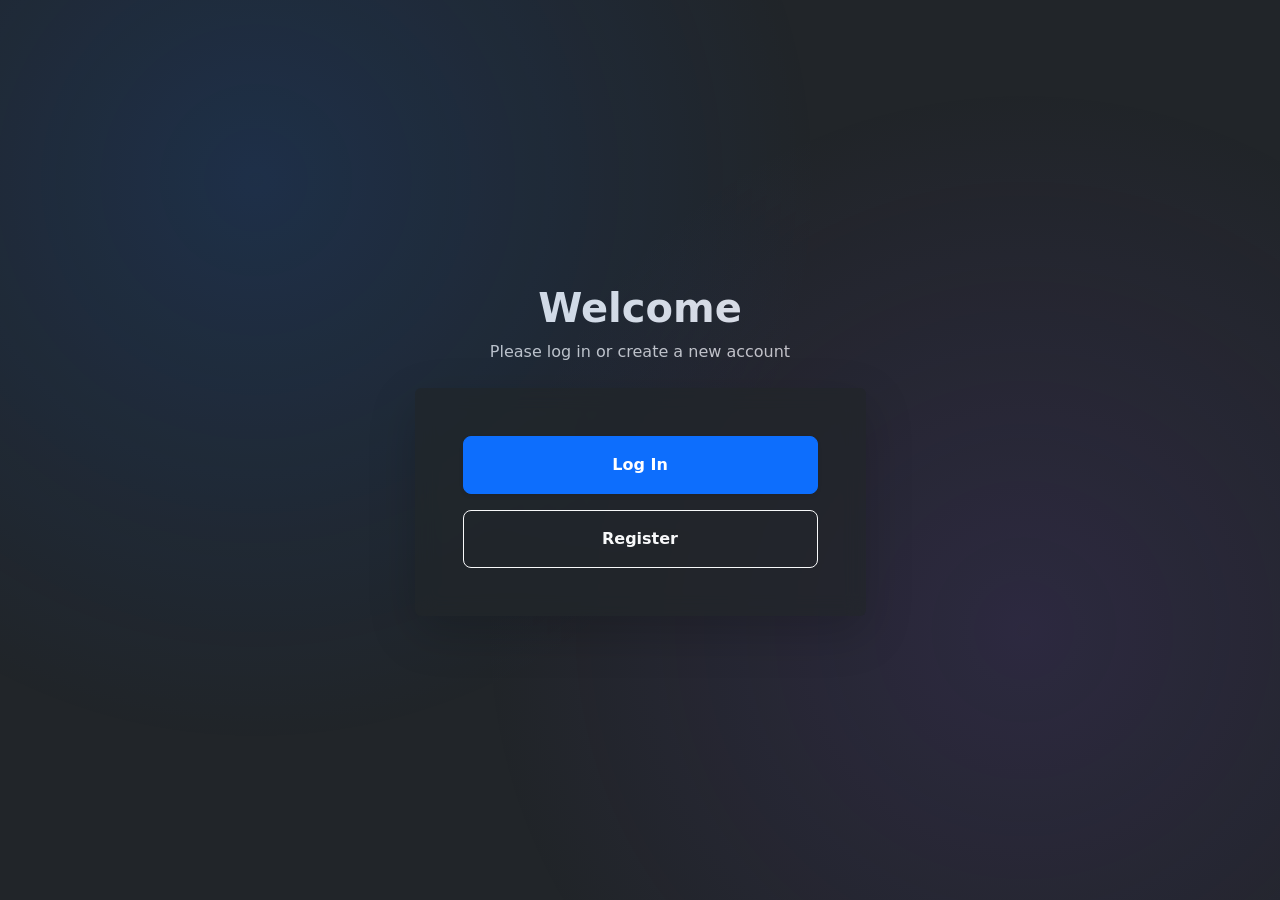
==== AdminPage.html @ eb367bcc "Add files via upload" ====
﻿<!DOCTYPE html>
<html lang="en" data-bs-theme="dark">
<head>
    <meta charset="UTF-8">
    <meta name="viewport" content="width=device-width, initial-scale=1.0">
    <title>Admin Page</title>
    <!-- Google Fonts -->
    <link rel="preconnect" href="https://fonts.googleapis.com">
    <link rel="preconnect" href="https://fonts.gstatic.com" crossorigin>
    <link href="https://fonts.googleapis.com/css2?family=Inter:wght@300;400;500;600;700&display=swap" rel="stylesheet">
    <!-- Bootstrap 5.3 & Icons -->
    <link href="https://cdn.jsdelivr.net/npm/bootstrap@5.3.3/dist/css/bootstrap.min.css" rel="stylesheet">
    <link href="https://cdn.jsdelivr.net/npm/bootstrap-icons@1.11.3/font/bootstrap-icons.min.css" rel="stylesheet">
    <!-- Custom Styles -->
    <link href="css/styles.css" rel="stylesheet">
    <!-- Scripts -->
    <script type="text/javascript" src="js/code.js"></script>
    <script type="text/javascript">
        document.addEventListener('DOMContentLoaded', function () {
            readCookie();
        }, false);</script>
</head>
<body class="py-4 py-md-5">
    <div class="background-glow"></div>
    <main class="container">
        <div class="row justify-content-center">
            <div class="col-12 col-md-10 col-lg-8">

                <!-- Header / User Bar -->
                <div class="d-flex flex-column flex-md-row align-items-center justify-content-between mb-4 pb-3 border-bottom border-secondary-subtle gap-3">
                    <div class="d-flex align-items-center gap-3">
                        <div class="app-icon-wrapper-sm">
                            <i class="bi bi-person-lines-fill"></i>
                        </div>
                        <h1 id="title" class="h3 fw-bold mb-0">Admin User Page</h1>
                    </div>

                    <!-- Logged In User Info & Logout Button -->
                    <div id="loggedInDiv" class="d-flex align-items-center gap-3 px-3 py-2 rounded-pill" style="background-color: #f8f1e3; border: 1px solid #d8cdb8;">

                        <span id="userName" class="small fw-medium text-body"></span>
                        <button type="button" id="logoutButton" class="buttons btn btn-outline-danger btn-sm rounded-pill px-3" onclick="doLogout();">
                            <i class="bi bi-box-arrow-right me-1"></i> Log Out
                        </button>
                    </div>
                </div>

                <!-- Access UI Card -->
                <div id="accessUIDiv" class="card glass-card shadow-lg border-0 p-4 p-md-5">
                    <div class="card-body p-0">
                        <h2 class="h5 fw-bold mb-4 d-flex align-items-center gap-2" style="color: #14532d;">
                            <i class="bi bi-person-vcard" style="color: #14532d;"></i> Contacts & User Manager
                        </h2>



                        <!-- Search Users Section -->
                        <div class="section-card p-4 rounded-4 border mb-4">
                            <label for="searchUsersText" class="form-label form-label-contrast small text-uppercase">Search Users</label>
                            <div class="input-group">
                                <span class="input-group-text"><i class="bi bi-search text-secondary-contrast"></i></span>
                                <input type="text" id="searchUsersText" class="form-control" placeholder="Type a contact field to search by" onkeyup="if(event.key === 'Enter') searchUsers();" />
                                <button type="button" id="searchUsersButton" class="buttons btn btn-success px-4 fw-semibold" onclick="searchUsers();">
                                    Search Users
                                </button>
                            </div>
                            <div class="mt-3">
                                <p id="userList" class="mt-2 mb-0 d-flex flex-wrap gap-2"></p>
                            </div>
                        </div>

                        <!-- Create Contact Section -->
                        <div class="section-card p-4 rounded-4 border">
                            <label class="form-label form-label-contrast small text-uppercase mb-3">
                                Create New Contact
                            </label>

                            <div class="row g-3">

                                <!-- First Name -->
                                <div class="mb-4">
                                    <label for="firstName" class="form-label form-label-contrast small">First Name</label>
                                    <div class="input-group">
                                        <span class="input-group-text"><i class="bi bi-person-badge text-secondary-contrast"></i></span>
                                        <input type="text" id="firstName" class="form-control" placeholder="Enter first name" required />
                                    </div>
                                </div>




                                <!-- Last Name -->
                                <div class="mb-4">
                                    <label for="lastName" class="form-label form-label-contrast small">Last Name</label>
                                    <div class="input-group">
                                        <span class="input-group-text"><i class="bi bi-person-badge-fill text-secondary-contrast"></i></span>
                                        <input type="text" id="lastName" class="form-control" placeholder="Enter last name" required />
                                    </div>
                                </div>


                                <!-- Phone Number -->
                                <div class="mb-4">
                                    <label for="phoneNumber" class="form-label form-label-contrast small">Phone Number</label>
                                    <div class="input-group">
                                        <span class="input-group-text"><i class="bi bi-telephone text-secondary-contrast"></i></span>
                                        <input type="text" id="phoneNum" class="form-control" placeholder="Enter phone number" required />
                                    </div>
                                </div>


                                <!-- Email Address -->
                                <div class="mb-4">
                                    <label for="emailAdd" class="form-label form-label-contrast small">Email Address</label>
                                    <div class="input-group">
                                        <span class="input-group-text"><i class="bi bi-envelope-at text-secondary-contrast"></i></span>
                                        <input type="text" id="emailAdd" class="form-control" placeholder="Enter email" required />
                                    </div>
                                </div>




                                <!-- Add Contact Button -->
                                <div class="col-12">
                                    <button type="button" id="createContactButton" class="buttons btn btn-success px-4 fw-semibold w-100" onclick="addContact();">
                                        <i class="bi bi-person-add me-2"></i>
                                        Add Contact
                                    </button>
                                </div>
                            </div>

                            <div class="mt-3 text-start">
                                <span id="contactAddResult" class="small fw-semibold"></span>
                            </div>
                        </div>





                        <!-- Search Contacts Section -->
                        <div class="section-card p-4 rounded-4 border mb-4">
                            <label for="searchText" class="form-label form-label-contrast small text-uppercase">Search Contacts</label>
                            <div class="input-group">
                                <span class="input-group-text"><i class="bi bi-search text-secondary-contrast"></i></span>
                                <input type="text" id="searchText" class="form-control" placeholder="Type a contact field to search by" onkeyup="if(event.key === 'Enter') searchContacts();" />
                                <button type="button" id="searchContactsButton" class="buttons btn btn-success px-4 fw-semibold" onclick="searchContacts();">
                                    Search Contacts
                                </button>
                            </div>
                            <div class="mt-3">
                                <p id="contactList" class="mt-2 mb-0 d-flex flex-wrap gap-2"></p>
                            </div>
                        </div>



                        <!-- Update Contact Section -->
                        <div class="section-card p-4 rounded-4 border">
                            <label class="form-label form-label-contrast small text-uppercase mb-3">
                                Update Contact
                            </label>

                            <div class="row g-3">

                                <!-- Contact ID-->
                                <div class="col-md-6">
                                    <label for="contactID" class="form-label" style="color: #14532d;">Contact ID</label>
                                    <input type="text" id="contactID" class="form-control" placeholder="Enter contact ID" required />
                                </div>

                                <!-- First Name -->
                                <div class="col-md-6">
                                    <label for="firstNameUpdate" class="form-label" style="color: #14532d;">First Name</label>
                                    <input type="text" id="firstNameUpdate" class="form-control" placeholder="Enter first name" required />
                                </div>

                                <!-- Last Name -->
                                <div class="col-md-6">
                                    <label for="lastNameUpdate" class="form-label" style="color: #14532d;">Last Name</label>
                                    <input type="text" id="lastNameUpdate" class="form-control" placeholder="Enter last name" required />
                                </div>


                                <!-- Phone Number-->
                                <div class="col-md-6">
                                    <label for="phoneNumUpdate" class="form-label" style="color: #14532d;">Phone Number</label>
                                    <input type="text" id="phoneNumUpdate" class="form-control" placeholder="Enter phone number" required />
                                </div>


                                <!-- Email Address -->
                                <div class="col-md-6">
                                    <label for="emailAddUpdate" class="form-label" style="color: #14532d;">Email Address</label>
                                    <input type="text" id="emailAddUpdate" class="form-control" placeholder="Enter email" required />
                                </div>





                                <!-- Update Contact Button -->
                                <div class="col-12">
                                    <button type="button" id="updateContactButton" class="buttons btn btn-success px-4 fw-semibold w-100" onclick="updateContact();">
                                        <i class="bi bi-person-fill-up me-2"></i>
                                        Update Contact
                                    </button>
                                </div>
                            </div>

                            <div class="mt-3 text-start">
                                <span id="contactUpdateResult" class="small fw-semibold"></span>
                            </div>
                        </div>



                    </div>
                </div>

            </div>
        </div>
    </main>
    <script src="https://cdn.jsdelivr.net/npm/bootstrap@5.3.3/dist/js/bootstrap.bundle.min.js"></script>
</body>
</html>
---- css/styles.css ----
.background-glow {
  position: fixed;
  inset: 0;
  pointer-events: none;
  background:
    radial-gradient(circle at 20% 20%, rgba(13, 110, 253, 0.15), transparent 45%),
    radial-gradient(circle at 80% 70%, rgba(111, 66, 193, 0.15), transparent 45%);
}

.glass-card {
  background: rgba(33, 37, 41, 0.65);
  backdrop-filter: blur(10px);
}

.app-icon-wrapper,
.app-icon-wrapper-sm {
  display: inline-flex;
  align-items: center;
  justify-content: center;
  background: linear-gradient(135deg, #0d6efd, #6f42c1);
  color: #fff;
  border-radius: 1rem;
}

.app-icon-wrapper {
  width: 72px;
  height: 72px;
  font-size: 2rem;
}

.app-icon-wrapper-sm {
  width: 44px;
  height: 44px;
  font-size: 1.25rem;
}

.section-card {
  background: rgba(0, 0, 0, 0.2);
  border-color: rgba(255, 255, 255, 0.1) !important;
}

.text-secondary-contrast,
.form-label-contrast {
  color: rgba(255, 255, 255, 0.75);
}

.text-success-wcag {
  color: #198754;
}

.text-danger-wcag {
  color: #dc3545;
}
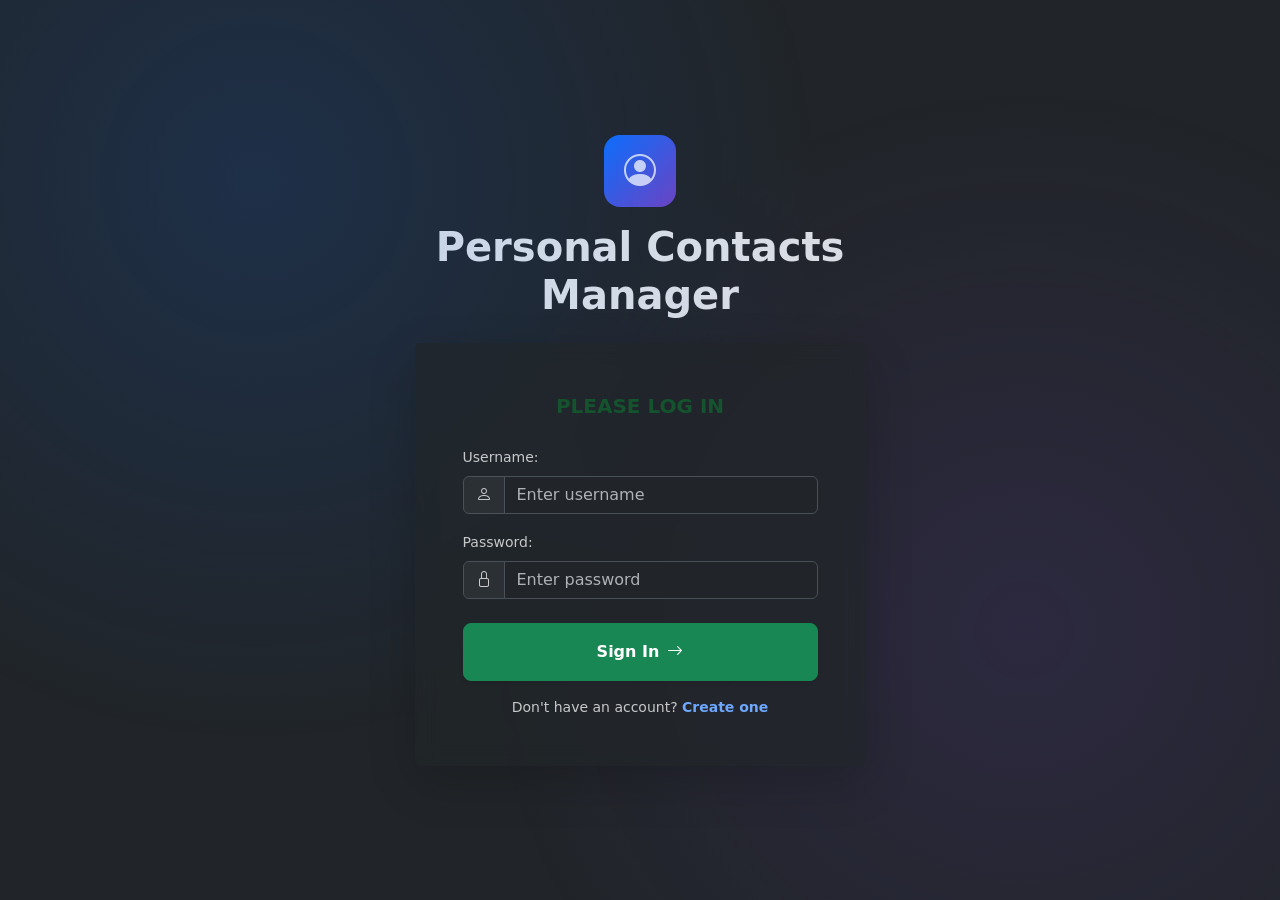
==== commit caac2f72: "feat(fe): add basic admin this is based on prior progress and is mostly AI generated" ====
--- a/AdminPage.html
+++ b/AdminPage.html
@@ -1,227 +1,214 @@
-﻿<!DOCTYPE html>
-<html lang="en" data-bs-theme="dark">
-<head>
-    <meta charset="UTF-8">
-    <meta name="viewport" content="width=device-width, initial-scale=1.0">
-    <title>Admin Page</title>
-    <!-- Google Fonts -->
-    <link rel="preconnect" href="https://fonts.googleapis.com">
-    <link rel="preconnect" href="https://fonts.gstatic.com" crossorigin>
-    <link href="https://fonts.googleapis.com/css2?family=Inter:wght@300;400;500;600;700&display=swap" rel="stylesheet">
-    <!-- Bootstrap 5.3 & Icons -->
-    <link href="https://cdn.jsdelivr.net/npm/bootstrap@5.3.3/dist/css/bootstrap.min.css" rel="stylesheet">
-    <link href="https://cdn.jsdelivr.net/npm/bootstrap-icons@1.11.3/font/bootstrap-icons.min.css" rel="stylesheet">
-    <!-- Custom Styles -->
-    <link href="css/styles.css" rel="stylesheet">
-    <!-- Scripts -->
-    <script type="text/javascript" src="js/code.js"></script>
-    <script type="text/javascript">
-        document.addEventListener('DOMContentLoaded', function () {
-            readCookie();
-        }, false);</script>
-</head>
-<body class="py-4 py-md-5">
-    <div class="background-glow"></div>
-    <main class="container">
-        <div class="row justify-content-center">
-            <div class="col-12 col-md-10 col-lg-8">
-
-                <!-- Header / User Bar -->
-                <div class="d-flex flex-column flex-md-row align-items-center justify-content-between mb-4 pb-3 border-bottom border-secondary-subtle gap-3">
-                    <div class="d-flex align-items-center gap-3">
-                        <div class="app-icon-wrapper-sm">
-                            <i class="bi bi-person-lines-fill"></i>
-                        </div>
-                        <h1 id="title" class="h3 fw-bold mb-0">Admin User Page</h1>
-                    </div>
-
-                    <!-- Logged In User Info & Logout Button -->
-                    <div id="loggedInDiv" class="d-flex align-items-center gap-3 px-3 py-2 rounded-pill" style="background-color: #f8f1e3; border: 1px solid #d8cdb8;">
-
-                        <span id="userName" class="small fw-medium text-body"></span>
-                        <button type="button" id="logoutButton" class="buttons btn btn-outline-danger btn-sm rounded-pill px-3" onclick="doLogout();">
-                            <i class="bi bi-box-arrow-right me-1"></i> Log Out
-                        </button>
-                    </div>
-                </div>
-
-                <!-- Access UI Card -->
-                <div id="accessUIDiv" class="card glass-card shadow-lg border-0 p-4 p-md-5">
-                    <div class="card-body p-0">
-                        <h2 class="h5 fw-bold mb-4 d-flex align-items-center gap-2" style="color: #14532d;">
-                            <i class="bi bi-person-vcard" style="color: #14532d;"></i> Contacts & User Manager
-                        </h2>
-
-
-
-                        <!-- Search Users Section -->
-                        <div class="section-card p-4 rounded-4 border mb-4">
-                            <label for="searchUsersText" class="form-label form-label-contrast small text-uppercase">Search Users</label>
-                            <div class="input-group">
-                                <span class="input-group-text"><i class="bi bi-search text-secondary-contrast"></i></span>
-                                <input type="text" id="searchUsersText" class="form-control" placeholder="Type a contact field to search by" onkeyup="if(event.key === 'Enter') searchUsers();" />
-                                <button type="button" id="searchUsersButton" class="buttons btn btn-success px-4 fw-semibold" onclick="searchUsers();">
-                                    Search Users
-                                </button>
-                            </div>
-                            <div class="mt-3">
-                                <p id="userList" class="mt-2 mb-0 d-flex flex-wrap gap-2"></p>
-                            </div>
-                        </div>
-
-                        <!-- Create Contact Section -->
-                        <div class="section-card p-4 rounded-4 border">
-                            <label class="form-label form-label-contrast small text-uppercase mb-3">
-                                Create New Contact
-                            </label>
-
-                            <div class="row g-3">
-
-                                <!-- First Name -->
-                                <div class="mb-4">
-                                    <label for="firstName" class="form-label form-label-contrast small">First Name</label>
-                                    <div class="input-group">
-                                        <span class="input-group-text"><i class="bi bi-person-badge text-secondary-contrast"></i></span>
-                                        <input type="text" id="firstName" class="form-control" placeholder="Enter first name" required />
-                                    </div>
-                                </div>
-
-
-
-
-                                <!-- Last Name -->
-                                <div class="mb-4">
-                                    <label for="lastName" class="form-label form-label-contrast small">Last Name</label>
-                                    <div class="input-group">
-                                        <span class="input-group-text"><i class="bi bi-person-badge-fill text-secondary-contrast"></i></span>
-                                        <input type="text" id="lastName" class="form-control" placeholder="Enter last name" required />
-                                    </div>
-                                </div>
-
-
-                                <!-- Phone Number -->
-                                <div class="mb-4">
-                                    <label for="phoneNumber" class="form-label form-label-contrast small">Phone Number</label>
-                                    <div class="input-group">
-                                        <span class="input-group-text"><i class="bi bi-telephone text-secondary-contrast"></i></span>
-                                        <input type="text" id="phoneNum" class="form-control" placeholder="Enter phone number" required />
-                                    </div>
-                                </div>
-
-
-                                <!-- Email Address -->
-                                <div class="mb-4">
-                                    <label for="emailAdd" class="form-label form-label-contrast small">Email Address</label>
-                                    <div class="input-group">
-                                        <span class="input-group-text"><i class="bi bi-envelope-at text-secondary-contrast"></i></span>
-                                        <input type="text" id="emailAdd" class="form-control" placeholder="Enter email" required />
-                                    </div>
-                                </div>
-
-
-
-
-                                <!-- Add Contact Button -->
-                                <div class="col-12">
-                                    <button type="button" id="createContactButton" class="buttons btn btn-success px-4 fw-semibold w-100" onclick="addContact();">
-                                        <i class="bi bi-person-add me-2"></i>
-                                        Add Contact
-                                    </button>
-                                </div>
-                            </div>
-
-                            <div class="mt-3 text-start">
-                                <span id="contactAddResult" class="small fw-semibold"></span>
-                            </div>
-                        </div>
-
-
-
-
-
-                        <!-- Search Contacts Section -->
-                        <div class="section-card p-4 rounded-4 border mb-4">
-                            <label for="searchText" class="form-label form-label-contrast small text-uppercase">Search Contacts</label>
-                            <div class="input-group">
-                                <span class="input-group-text"><i class="bi bi-search text-secondary-contrast"></i></span>
-                                <input type="text" id="searchText" class="form-control" placeholder="Type a contact field to search by" onkeyup="if(event.key === 'Enter') searchContacts();" />
-                                <button type="button" id="searchContactsButton" class="buttons btn btn-success px-4 fw-semibold" onclick="searchContacts();">
-                                    Search Contacts
-                                </button>
-                            </div>
-                            <div class="mt-3">
-                                <p id="contactList" class="mt-2 mb-0 d-flex flex-wrap gap-2"></p>
-                            </div>
-                        </div>
-
-
-
-                        <!-- Update Contact Section -->
-                        <div class="section-card p-4 rounded-4 border">
-                            <label class="form-label form-label-contrast small text-uppercase mb-3">
-                                Update Contact
-                            </label>
-
-                            <div class="row g-3">
-
-                                <!-- Contact ID-->
-                                <div class="col-md-6">
-                                    <label for="contactID" class="form-label" style="color: #14532d;">Contact ID</label>
-                                    <input type="text" id="contactID" class="form-control" placeholder="Enter contact ID" required />
-                                </div>
-
-                                <!-- First Name -->
-                                <div class="col-md-6">
-                                    <label for="firstNameUpdate" class="form-label" style="color: #14532d;">First Name</label>
-                                    <input type="text" id="firstNameUpdate" class="form-control" placeholder="Enter first name" required />
-                                </div>
-
-                                <!-- Last Name -->
-                                <div class="col-md-6">
-                                    <label for="lastNameUpdate" class="form-label" style="color: #14532d;">Last Name</label>
-                                    <input type="text" id="lastNameUpdate" class="form-control" placeholder="Enter last name" required />
-                                </div>
-
-
-                                <!-- Phone Number-->
-                                <div class="col-md-6">
-                                    <label for="phoneNumUpdate" class="form-label" style="color: #14532d;">Phone Number</label>
-                                    <input type="text" id="phoneNumUpdate" class="form-control" placeholder="Enter phone number" required />
-                                </div>
-
-
-                                <!-- Email Address -->
-                                <div class="col-md-6">
-                                    <label for="emailAddUpdate" class="form-label" style="color: #14532d;">Email Address</label>
-                                    <input type="text" id="emailAddUpdate" class="form-control" placeholder="Enter email" required />
-                                </div>
-
-
-
-
-
-                                <!-- Update Contact Button -->
-                                <div class="col-12">
-                                    <button type="button" id="updateContactButton" class="buttons btn btn-success px-4 fw-semibold w-100" onclick="updateContact();">
-                                        <i class="bi bi-person-fill-up me-2"></i>
-                                        Update Contact
-                                    </button>
-                                </div>
-                            </div>
-
-                            <div class="mt-3 text-start">
-                                <span id="contactUpdateResult" class="small fw-semibold"></span>
-                            </div>
-                        </div>
-
-
-
-                    </div>
-                </div>
-
-            </div>
-        </div>
-    </main>
-    <script src="https://cdn.jsdelivr.net/npm/bootstrap@5.3.3/dist/js/bootstrap.bundle.min.js"></script>
-</body>
-</html>+<!DOCTYPE html>
+<html lang="en" data-bs-theme="dark">
+<head>
+    <meta charset="UTF-8">
+    <meta name="viewport" content="width=device-width, initial-scale=1.0">
+    <title>Admin Console — COP 4331 Contacts Manager</title>
+    <!-- Google Fonts -->
+    <link rel="preconnect" href="https://fonts.googleapis.com">
+    <link rel="preconnect" href="https://fonts.gstatic.com" crossorigin>
+    <link href="https://fonts.googleapis.com/css2?family=Inter:wght@300;400;500;600;700&display=swap" rel="stylesheet">
+    <!-- Bootstrap 5.3 & Icons -->
+    <link href="https://cdn.jsdelivr.net/npm/bootstrap@5.3.3/dist/css/bootstrap.min.css" rel="stylesheet">
+    <link href="https://cdn.jsdelivr.net/npm/bootstrap-icons@1.11.3/font/bootstrap-icons.min.css" rel="stylesheet">
+    <!-- Custom Styles -->
+    <link href="css/styles.css" rel="stylesheet">
+    <!-- Scripts -->
+    <script type="text/javascript" src="js/code.js"></script>
+    <script type="text/javascript">
+        document.addEventListener('DOMContentLoaded', function () {
+            readCookie();
+            checkAdminAccess();
+        }, false);
+    </script>
+</head>
+<body class="py-4 py-md-5">
+    <div class="background-glow"></div>
+    <main class="container">
+        <div class="row justify-content-center">
+            <div class="col-12 col-md-10 col-lg-9">
+
+                <!-- Header / User Bar -->
+                <div class="d-flex flex-column flex-md-row align-items-center justify-content-between mb-4 pb-3 border-bottom border-secondary-subtle gap-3">
+                    <div class="d-flex align-items-center gap-3">
+                        <div class="app-icon-wrapper-sm">
+                            <i class="bi bi-shield-lock-fill"></i>
+                        </div>
+                        <div>
+                            <h1 class="h3 fw-bold mb-0">Admin Console</h1>
+                            <small class="text-secondary-contrast">User &amp; account management</small>
+                        </div>
+                    </div>
+
+                    <div class="d-flex align-items-center gap-3 bg-body-tertiary px-3 py-2 rounded-pill border">
+                        <span id="userName" class="small fw-medium text-body"></span>
+                        <a href="ContactManager.html" class="btn btn-sm btn-outline-primary rounded-pill px-3">
+                            <i class="bi bi-arrow-left me-1"></i> My Contacts
+                        </a>
+                        <button type="button" id="logoutButton" class="buttons btn btn-outline-danger btn-sm rounded-pill px-3" onclick="doLogout();">
+                            <i class="bi bi-box-arrow-right me-1"></i> Log Out
+                        </button>
+                    </div>
+                </div>
+
+                <!-- Shown until the server confirms admin rights -->
+                <div id="adminAccessResult" class="text-start small fw-semibold mb-3"></div>
+
+                <div id="adminConsole" class="d-none">
+                    <div class="card glass-card shadow-lg border-0 p-4 p-md-5">
+                        <div class="card-body p-0">
+                            <h2 class="h5 fw-bold mb-4 d-flex align-items-center gap-2 text-white">
+                                <i class="bi bi-people text-primary"></i> User Management
+                            </h2>
+
+                            <!-- Search Users -->
+                            <div class="section-card p-4 rounded-4 border mb-4">
+                                <label for="searchUsersValue" class="form-label form-label-contrast small text-uppercase mb-3">
+                                    Search Users
+                                </label>
+                                <div class="row g-3">
+                                    <div class="col-12 col-md-8">
+                                        <label for="searchUsersValue" class="form-label">Search</label>
+                                        <input type="text" id="searchUsersValue" class="form-control"
+                                               placeholder="Name, login, or user ID" />
+                                    </div>
+                                    <div class="col-12 col-md-4">
+                                        <button type="button" class="buttons btn btn-primary fw-semibold w-100"
+                                                onclick="searchUsers();">
+                                            <i class="bi bi-search me-2"></i> Search Users
+                                        </button>
+                                    </div>
+                                </div>
+                                <div class="mt-3 text-start" id="userSearchResult"></div>
+                            </div>
+
+                            <!-- View a user's entries -->
+                            <div class="section-card p-4 rounded-4 border mb-4">
+                                <label class="form-label form-label-contrast small text-uppercase mb-3">
+                                    View a User's Entries
+                                </label>
+                                <div class="row g-3">
+                                    <div class="col-12 col-md-8">
+                                        <label for="viewUserId" class="form-label">User ID</label>
+                                        <input type="text" id="viewUserId" class="form-control" placeholder="Enter user ID" />
+                                    </div>
+                                    <div class="col-12 col-md-4 d-flex align-items-end">
+                                        <button type="button" class="buttons btn btn-primary fw-semibold w-100"
+                                                onclick="viewUserContacts();">
+                                            <i class="bi bi-journal-text me-2"></i> View Entries
+                                        </button>
+                                    </div>
+                                </div>
+                                <div class="mt-3 text-start" id="userContactsResult"></div>
+                            </div>
+
+                            <!-- Enable / disable -->
+                            <div class="section-card p-4 rounded-4 border mb-4">
+                                <label class="form-label form-label-contrast small text-uppercase mb-3">
+                                    Enable / Disable a User
+                                </label>
+                                <div class="row g-3">
+                                    <div class="col-12 col-md-4">
+                                        <label for="toggleUserId" class="form-label">User ID</label>
+                                        <input type="text" id="toggleUserId" class="form-control" placeholder="Enter user ID" />
+                                    </div>
+                                    <div class="col-12 col-md-4">
+                                        <label for="toggleUserEnabled" class="form-label">Status</label>
+                                        <select id="toggleUserEnabled" class="form-select">
+                                            <option value="">Choose a status</option>
+                                            <option value="1">Enabled</option>
+                                            <option value="0">Disabled</option>
+                                        </select>
+                                    </div>
+                                    <div class="col-12 col-md-4 d-flex align-items-end">
+                                        <button type="button" class="buttons btn btn-warning fw-semibold w-100"
+                                                onclick="toggleUserEnabled();">
+                                            <i class="bi bi-toggle-on me-2"></i> Apply Status
+                                        </button>
+                                    </div>
+                                </div>
+                                <div class="mt-3 text-start" id="userToggleResult"></div>
+                            </div>
+
+                            <!-- Change a user's password -->
+                            <div class="section-card p-4 rounded-4 border mb-4">
+                                <label class="form-label form-label-contrast small text-uppercase mb-3">
+                                    Change a User's Password
+                                </label>
+                                <div class="row g-3">
+                                    <div class="col-12 col-md-4">
+                                        <label for="passwordUserId" class="form-label">User ID</label>
+                                        <input type="text" id="passwordUserId" class="form-control" placeholder="Enter user ID" />
+                                    </div>
+                                    <div class="col-12 col-md-4">
+                                        <label for="newUserPassword" class="form-label">New Password</label>
+                                        <input type="password" id="newUserPassword" class="form-control" placeholder="Enter new password" />
+                                    </div>
+                                    <div class="col-12 col-md-4 d-flex align-items-end">
+                                        <button type="button" class="buttons btn btn-primary fw-semibold w-100"
+                                                onclick="changeUserPassword();">
+                                            <i class="bi bi-key me-2"></i> Update Password
+                                        </button>
+                                    </div>
+                                </div>
+                                <div class="mt-3 text-start" id="userPasswordResult"></div>
+                            </div>
+
+                            <!-- Create user / admin -->
+                            <div class="section-card p-4 rounded-4 border">
+                                <label class="form-label form-label-contrast small text-uppercase mb-3">
+                                    Create a User or Admin Account
+                                </label>
+                                <div class="row g-3">
+                                    <div class="col-12 col-md-6">
+                                        <label for="newUserFirstName" class="form-label">First Name</label>
+                                        <input type="text" id="newUserFirstName" class="form-control" placeholder="Enter first name" />
+                                    </div>
+                                    <div class="col-12 col-md-6">
+                                        <label for="newUserLastName" class="form-label">Last Name</label>
+                                        <input type="text" id="newUserLastName" class="form-control" placeholder="Enter last name" />
+                                    </div>
+                                    <div class="col-12 col-md-6">
+                                        <label for="newUserLogin" class="form-label">Username</label>
+                                        <input type="text" id="newUserLogin" class="form-control" placeholder="Enter login" />
+                                    </div>
+                                    <div class="col-12 col-md-6">
+                                        <label for="newUserAccountPassword" class="form-label">Password</label>
+                                        <input type="password" id="newUserAccountPassword" class="form-control" placeholder="Enter password" />
+                                    </div>
+                                    <div class="col-12 col-md-6">
+                                        <div class="form-check mt-2">
+                                            <input class="form-check-input" type="checkbox" id="newUserIsAdmin" />
+                                            <label class="form-check-label" for="newUserIsAdmin">
+                                                Grant Admin privileges
+                                            </label>
+                                        </div>
+                                    </div>
+                                    <div class="col-12 col-md-6">
+                                        <div class="form-check mt-2">
+                                            <input class="form-check-input" type="checkbox" id="newUserIsEnabled" checked />
+                                            <label class="form-check-label" for="newUserIsEnabled">
+                                                Account is enabled
+                                            </label>
+                                        </div>
+                                    </div>
+                                    <div class="col-12">
+                                        <button type="button" class="buttons btn btn-success px-4 fw-semibold w-100"
+                                                onclick="createAdminUser();">
+                                            <i class="bi bi-person-plus me-2"></i> Create Account
+                                        </button>
+                                    </div>
+                                </div>
+                                <div class="mt-3 text-start" id="createUserResult"></div>
+                            </div>
+
+                        </div>
+                    </div>
+                </div>
+
+            </div>
+        </div>
+    </main>
+    <script src="https://cdn.jsdelivr.net/npm/bootstrap@5.3.3/dist/js/bootstrap.bundle.min.js"></script>
+</body>
+</html>
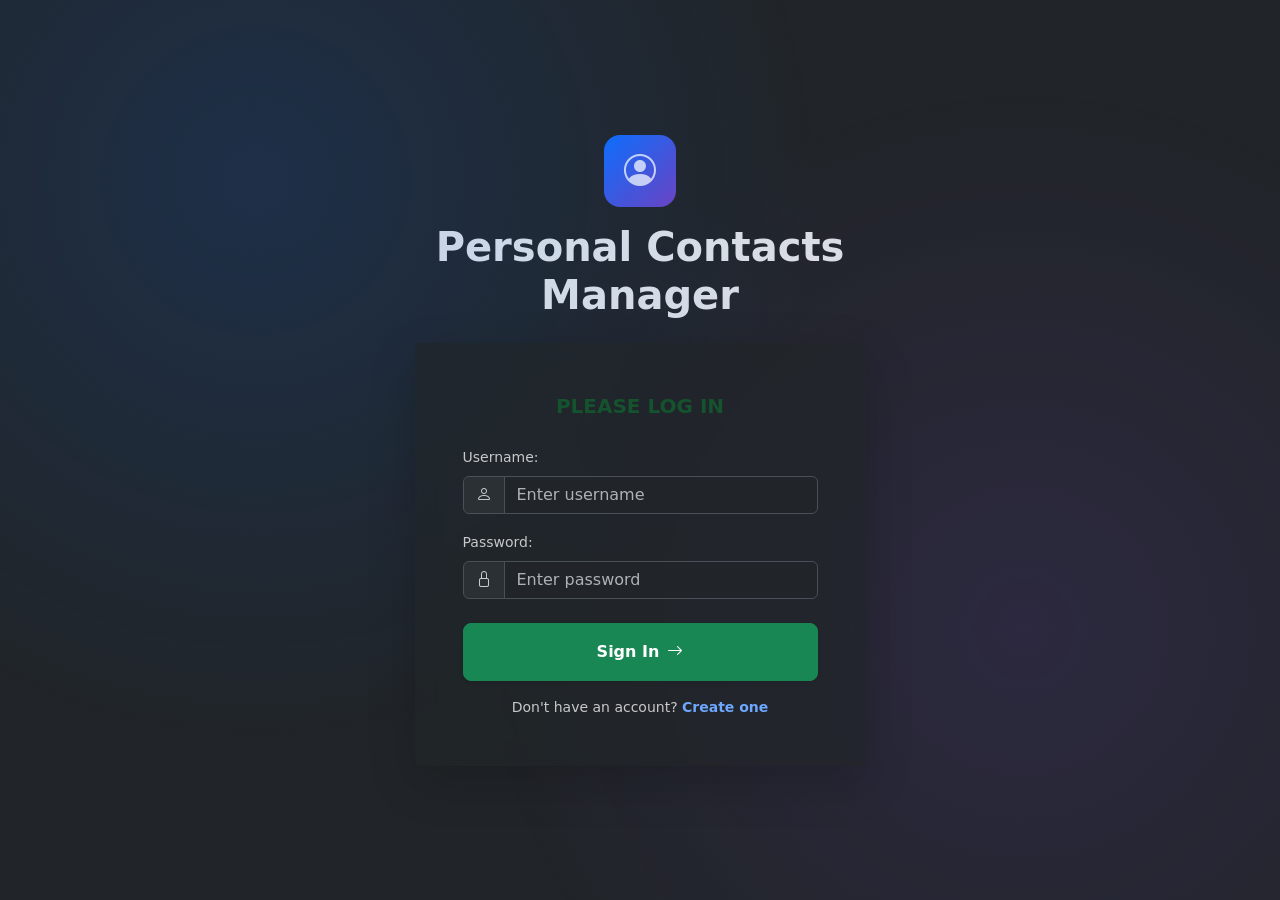
==== commit 2725bd24: "feat(api): unify search across all endpoints, cap results at 100" ====
--- a/AdminPage.html
+++ b/AdminPage.html
@@ -88,11 +88,18 @@
                                     View a User's Entries
                                 </label>
                                 <div class="row g-3">
-                                    <div class="col-12 col-md-8">
+                                    <div class="col-12 col-md-4">
                                         <label for="viewUserId" class="form-label">User ID</label>
                                         <input type="text" id="viewUserId" class="form-control" placeholder="Enter user ID" />
                                     </div>
-                                    <div class="col-12 col-md-4 d-flex align-items-end">
+                                    <div class="col-12 col-md-8">
+                                        <label for="viewContactsSearch" class="form-label">
+                                            Search
+                                        </label>
+                                        <input type="text" id="viewContactsSearch" class="form-control"
+                                               placeholder="Search name, email, phone, or contact ID" />
+                                    </div>
+                                    <div class="col-12 d-flex align-items-end">
                                         <button type="button" class="buttons btn btn-primary fw-semibold w-100"
                                                 onclick="viewUserContacts();">
                                             <i class="bi bi-journal-text me-2"></i> View Entries
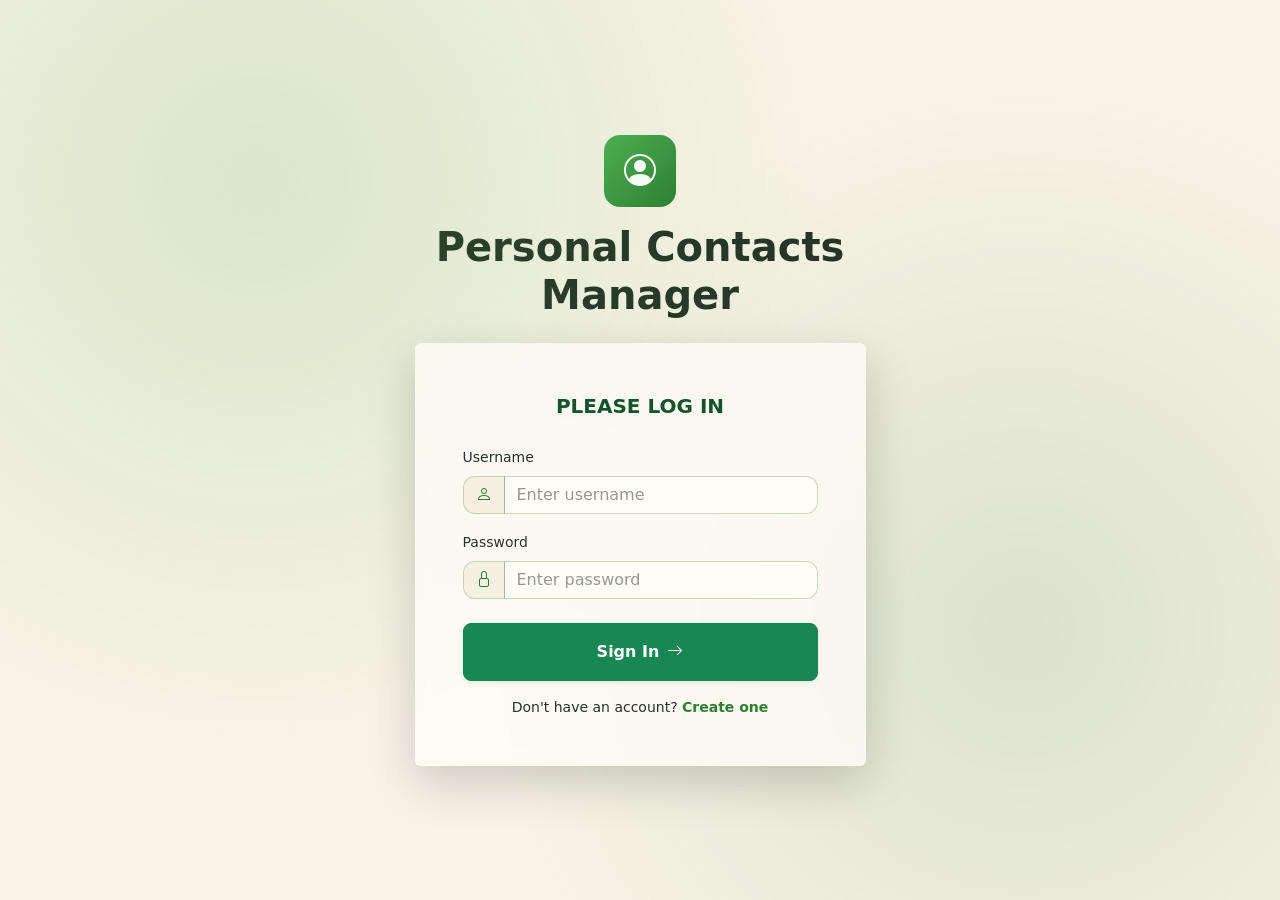
==== commit 9dbe639d: "feat(fe): adopt cream-green light theme, icon input groups, green buttons" ====
--- a/AdminPage.html
+++ b/AdminPage.html
@@ -1,5 +1,5 @@
 <!DOCTYPE html>
-<html lang="en" data-bs-theme="dark">
+<html lang="en" data-bs-theme="light">
 <head>
     <meta charset="UTF-8">
     <meta name="viewport" content="width=device-width, initial-scale=1.0">
@@ -40,9 +40,9 @@
                         </div>
                     </div>
 
-                    <div class="d-flex align-items-center gap-3 bg-body-tertiary px-3 py-2 rounded-pill border">
+                    <div id="loggedInDiv" class="d-flex align-items-center gap-3 px-3 py-2 rounded-pill" style="background-color: #f8f1e3; border: 1px solid #d8cdb8;">
                         <span id="userName" class="small fw-medium text-body"></span>
-                        <a href="ContactManager.html" class="btn btn-sm btn-outline-primary rounded-pill px-3">
+                        <a href="ContactManager.html" class="btn btn-sm btn-outline-success rounded-pill px-3">
                             <i class="bi bi-arrow-left me-1"></i> My Contacts
                         </a>
                         <button type="button" id="logoutButton" class="buttons btn btn-outline-danger btn-sm rounded-pill px-3" onclick="doLogout();">
@@ -57,8 +57,8 @@
                 <div id="adminConsole" class="d-none">
                     <div class="card glass-card shadow-lg border-0 p-4 p-md-5">
                         <div class="card-body p-0">
-                            <h2 class="h5 fw-bold mb-4 d-flex align-items-center gap-2 text-white">
-                                <i class="bi bi-people text-primary"></i> User Management
+                            <h2 class="h5 fw-bold mb-4 d-flex align-items-center gap-2" style="color: #14532d;">
+                                <i class="bi bi-people" style="color: #14532d;"></i> User Management
                             </h2>
 
                             <!-- Search Users -->
@@ -67,43 +67,48 @@
                                     Search Users
                                 </label>
                                 <div class="row g-3">
+                                    <div class="col-12">
+                                        <div class="input-group">
+                                            <span class="input-group-text"><i class="bi bi-search text-secondary-contrast"></i></span>
+                                            <input type="text" id="searchUsersValue" class="form-control"
+                                                   placeholder="Name, login, or user ID"
+                                                   onkeyup="if(event.key === 'Enter') searchUsers();" />
+                                            <button type="button" class="buttons btn btn-success px-4 fw-semibold"
+                                                    onclick="searchUsers();">
+                                                Search
+                                            </button>
+                                        </div>
+                                    </div>
+                                </div>
+                                <div class="mt-3 text-start" id="userSearchResult"></div>
+                            </div>
+
+                            <!-- View a user's entries -->
+                            <div class="section-card p-4 rounded-4 border mb-4">
+                                <label class="form-label form-label-contrast small text-uppercase mb-3">
+                                    View a User's Entries
+                                </label>
+                                <div class="row g-3">
+                                    <div class="col-12 col-md-4">
+                                        <label for="viewUserId" class="form-label form-label-contrast small">User ID</label>
+                                        <div class="input-group">
+                                            <span class="input-group-text"><i class="bi bi-person-badge text-secondary-contrast"></i></span>
+                                            <input type="text" id="viewUserId" class="form-control" placeholder="Enter user ID" />
+                                        </div>
+                                    </div>
                                     <div class="col-12 col-md-8">
-                                        <label for="searchUsersValue" class="form-label">Search</label>
-                                        <input type="text" id="searchUsersValue" class="form-control"
-                                               placeholder="Name, login, or user ID" />
-                                    </div>
-                                    <div class="col-12 col-md-4">
-                                        <button type="button" class="buttons btn btn-primary fw-semibold w-100"
-                                                onclick="searchUsers();">
-                                            <i class="bi bi-search me-2"></i> Search Users
-                                        </button>
-                                    </div>
-                                </div>
-                                <div class="mt-3 text-start" id="userSearchResult"></div>
-                            </div>
-
-                            <!-- View a user's entries -->
-                            <div class="section-card p-4 rounded-4 border mb-4">
-                                <label class="form-label form-label-contrast small text-uppercase mb-3">
-                                    View a User's Entries
-                                </label>
-                                <div class="row g-3">
-                                    <div class="col-12 col-md-4">
-                                        <label for="viewUserId" class="form-label">User ID</label>
-                                        <input type="text" id="viewUserId" class="form-control" placeholder="Enter user ID" />
-                                    </div>
-                                    <div class="col-12 col-md-8">
-                                        <label for="viewContactsSearch" class="form-label">
+                                        <label for="viewContactsSearch" class="form-label form-label-contrast small">
                                             Search
                                         </label>
-                                        <input type="text" id="viewContactsSearch" class="form-control"
-                                               placeholder="Search name, email, phone, or contact ID" />
-                                    </div>
-                                    <div class="col-12 d-flex align-items-end">
-                                        <button type="button" class="buttons btn btn-primary fw-semibold w-100"
-                                                onclick="viewUserContacts();">
-                                            <i class="bi bi-journal-text me-2"></i> View Entries
-                                        </button>
+                                        <div class="input-group">
+                                            <span class="input-group-text"><i class="bi bi-search text-secondary-contrast"></i></span>
+                                            <input type="text" id="viewContactsSearch" class="form-control"
+                                                   placeholder="Search name, email, phone, or contact ID" />
+                                            <button type="button" class="buttons btn btn-success px-4 fw-semibold"
+                                                    onclick="viewUserContacts();">
+                                                View Entries
+                                            </button>
+                                        </div>
                                     </div>
                                 </div>
                                 <div class="mt-3 text-start" id="userContactsResult"></div>
@@ -116,11 +121,14 @@
                                 </label>
                                 <div class="row g-3">
                                     <div class="col-12 col-md-4">
-                                        <label for="toggleUserId" class="form-label">User ID</label>
-                                        <input type="text" id="toggleUserId" class="form-control" placeholder="Enter user ID" />
-                                    </div>
-                                    <div class="col-12 col-md-4">
-                                        <label for="toggleUserEnabled" class="form-label">Status</label>
+                                        <label for="toggleUserId" class="form-label form-label-contrast small">User ID</label>
+                                        <div class="input-group">
+                                            <span class="input-group-text"><i class="bi bi-person-badge text-secondary-contrast"></i></span>
+                                            <input type="text" id="toggleUserId" class="form-control" placeholder="Enter user ID" />
+                                        </div>
+                                    </div>
+                                    <div class="col-12 col-md-4">
+                                        <label for="toggleUserEnabled" class="form-label form-label-contrast small">Status</label>
                                         <select id="toggleUserEnabled" class="form-select">
                                             <option value="">Choose a status</option>
                                             <option value="1">Enabled</option>
@@ -144,15 +152,21 @@
                                 </label>
                                 <div class="row g-3">
                                     <div class="col-12 col-md-4">
-                                        <label for="passwordUserId" class="form-label">User ID</label>
-                                        <input type="text" id="passwordUserId" class="form-control" placeholder="Enter user ID" />
-                                    </div>
-                                    <div class="col-12 col-md-4">
-                                        <label for="newUserPassword" class="form-label">New Password</label>
-                                        <input type="password" id="newUserPassword" class="form-control" placeholder="Enter new password" />
+                                        <label for="passwordUserId" class="form-label form-label-contrast small">User ID</label>
+                                        <div class="input-group">
+                                            <span class="input-group-text"><i class="bi bi-person-badge text-secondary-contrast"></i></span>
+                                            <input type="text" id="passwordUserId" class="form-control" placeholder="Enter user ID" />
+                                        </div>
+                                    </div>
+                                    <div class="col-12 col-md-4">
+                                        <label for="newUserPassword" class="form-label form-label-contrast small">New Password</label>
+                                        <div class="input-group">
+                                            <span class="input-group-text"><i class="bi bi-key text-secondary-contrast"></i></span>
+                                            <input type="password" id="newUserPassword" class="form-control" placeholder="Enter new password" />
+                                        </div>
                                     </div>
                                     <div class="col-12 col-md-4 d-flex align-items-end">
-                                        <button type="button" class="buttons btn btn-primary fw-semibold w-100"
+                                        <button type="button" class="buttons btn btn-success fw-semibold w-100"
                                                 onclick="changeUserPassword();">
                                             <i class="bi bi-key me-2"></i> Update Password
                                         </button>
@@ -168,20 +182,32 @@
                                 </label>
                                 <div class="row g-3">
                                     <div class="col-12 col-md-6">
-                                        <label for="newUserFirstName" class="form-label">First Name</label>
-                                        <input type="text" id="newUserFirstName" class="form-control" placeholder="Enter first name" />
-                                    </div>
-                                    <div class="col-12 col-md-6">
-                                        <label for="newUserLastName" class="form-label">Last Name</label>
-                                        <input type="text" id="newUserLastName" class="form-control" placeholder="Enter last name" />
-                                    </div>
-                                    <div class="col-12 col-md-6">
-                                        <label for="newUserLogin" class="form-label">Username</label>
-                                        <input type="text" id="newUserLogin" class="form-control" placeholder="Enter login" />
-                                    </div>
-                                    <div class="col-12 col-md-6">
-                                        <label for="newUserAccountPassword" class="form-label">Password</label>
-                                        <input type="password" id="newUserAccountPassword" class="form-control" placeholder="Enter password" />
+                                        <label for="newUserFirstName" class="form-label form-label-contrast small">First Name</label>
+                                        <div class="input-group">
+                                            <span class="input-group-text"><i class="bi bi-person-badge text-secondary-contrast"></i></span>
+                                            <input type="text" id="newUserFirstName" class="form-control" placeholder="Enter first name" />
+                                        </div>
+                                    </div>
+                                    <div class="col-12 col-md-6">
+                                        <label for="newUserLastName" class="form-label form-label-contrast small">Last Name</label>
+                                        <div class="input-group">
+                                            <span class="input-group-text"><i class="bi bi-person-badge text-secondary-contrast"></i></span>
+                                            <input type="text" id="newUserLastName" class="form-control" placeholder="Enter last name" />
+                                        </div>
+                                    </div>
+                                    <div class="col-12 col-md-6">
+                                        <label for="newUserLogin" class="form-label form-label-contrast small">Username</label>
+                                        <div class="input-group">
+                                            <span class="input-group-text"><i class="bi bi-person-lines-fill text-secondary-contrast"></i></span>
+                                            <input type="text" id="newUserLogin" class="form-control" placeholder="Enter login" />
+                                        </div>
+                                    </div>
+                                    <div class="col-12 col-md-6">
+                                        <label for="newUserAccountPassword" class="form-label form-label-contrast small">Password</label>
+                                        <div class="input-group">
+                                            <span class="input-group-text"><i class="bi bi-lock text-secondary-contrast"></i></span>
+                                            <input type="password" id="newUserAccountPassword" class="form-control" placeholder="Enter password" />
+                                        </div>
                                     </div>
                                     <div class="col-12 col-md-6">
                                         <div class="form-check mt-2">
@@ -202,7 +228,7 @@
                                     <div class="col-12">
                                         <button type="button" class="buttons btn btn-success px-4 fw-semibold w-100"
                                                 onclick="createAdminUser();">
-                                            <i class="bi bi-person-plus me-2"></i> Create Account
+                                            <i class="bi bi-person-add me-2"></i> Create Account
                                         </button>
                                     </div>
                                 </div>
--- a/css/styles.css
+++ b/css/styles.css
@@ -1,23 +1,44 @@
+
+body {
+  background-color: #f8f3e7;
+  color: #263326;
+}
+
 .background-glow {
   position: fixed;
   inset: 0;
   pointer-events: none;
+  z-index: 0;
   background:
-    radial-gradient(circle at 20% 20%, rgba(13, 110, 253, 0.15), transparent 45%),
-    radial-gradient(circle at 80% 70%, rgba(111, 66, 193, 0.15), transparent 45%);
+    radial-gradient(
+      circle at 20% 20%,
+      rgba(76, 175, 80, 0.18),
+      transparent 45%
+    ),
+    radial-gradient(
+      circle at 80% 70%,
+      rgba(46, 125, 50, 0.14),
+      transparent 45%
+    );
 }
 
 .glass-card {
-  background: rgba(33, 37, 41, 0.65);
+  background: rgba(255, 253, 245, 0.78);
   backdrop-filter: blur(10px);
+  -webkit-backdrop-filter: blur(10px);
+  border: 1px solid rgba(46, 125, 50, 0.12);
 }
+
+/* ================================
+   App Icons
+   ================================ */
 
 .app-icon-wrapper,
 .app-icon-wrapper-sm {
   display: inline-flex;
   align-items: center;
   justify-content: center;
-  background: linear-gradient(135deg, #0d6efd, #6f42c1);
+  background: linear-gradient(135deg, #4caf50, #2e7d32);
   color: #fff;
   border-radius: 1rem;
 }
@@ -35,19 +56,110 @@
 }
 
 .section-card {
-  background: rgba(0, 0, 0, 0.2);
-  border-color: rgba(255, 255, 255, 0.1) !important;
+  background: rgba(255, 255, 255, 0.45);
+  border-color: rgba(46, 125, 50, 0.15) !important;
 }
+
 
 .text-secondary-contrast,
 .form-label-contrast {
-  color: rgba(255, 255, 255, 0.75);
+   color: #263326 !important;
+
 }
 
 .text-success-wcag {
-  color: #198754;
+  color: #2e7d32 !important;
 }
 
 .text-danger-wcag {
-  color: #dc3545;
+  color: #c62828 !important;
 }
+
+
+.form-control,
+.input-group-text {
+  background-color: #fffdf5 !important;
+  color: #263326 !important;
+  border-color: rgba(46, 125, 50, 0.25) !important;
+}
+
+.form-control::placeholder {
+  color: rgba(40, 55, 40, 0.5) !important;
+}
+
+.form-control:focus {
+  background-color: #ffffff !important;
+  color: #263326 !important;
+  border-color: #4caf50 !important;
+  box-shadow: 0 0 0 3px rgba(76, 175, 80, 0.15) !important;
+}
+
+.input-group-text {
+  background-color: #f5f0e2 !important;
+}
+
+.input-group-text i {
+  color: #2e7d32 !important;
+}
+
+.input-group .form-control {
+  border-radius: 0 0.75rem 0.75rem 0 !important;
+}
+
+.input-group .input-group-text {
+  border-radius: 0.75rem 0 0 0.75rem !important;
+}
+
+.form-control:active,
+.form-control:hover {
+  background-color: #fffdf5 !important;
+  color: #263326 !important;
+}
+
+
+
+
+/* ================================
+   Dropdown / Select Fields
+   ================================ */
+
+.form-select {
+  background-color: #fffdf5 !important;
+  color: #263326 !important;
+  border-color: rgba(46, 125, 50, 0.25) !important;
+  border-radius: 0.375rem;
+  min-height: 38px;
+  cursor: pointer;
+
+  /* Custom green dropdown arrow */
+  background-image: url("data:image/svg+xml,%3csvg xmlns='http://www.w3.org/2000/svg' viewBox='0 0 16 16'%3e%3cpath fill='none' stroke='%232e7d32' stroke-linecap='round' stroke-linejoin='round' stroke-width='2' d='m2 5 6 6 6-6'/%3e%3c/svg%3e");
+  background-repeat: no-repeat;
+  background-position: right 0.75rem center;
+  background-size: 16px 12px;
+}
+
+/* Dropdown when focused */
+.form-select:focus {
+  background-color: #ffffff !important;
+  color: #263326 !important;
+  border-color: #4caf50 !important;
+  box-shadow: 0 0 0 3px rgba(76, 175, 80, 0.15) !important;
+}
+
+/* Hover */
+.form-select:hover {
+  background-color: #fffdf5 !important;
+  color: #263326 !important;
+  border-color: rgba(46, 125, 50, 0.4) !important;
+}
+
+/* Dropdown options */
+.form-select option {
+  background-color: #fffdf5;
+  color: #263326;
+}
+
+/* Disabled placeholder option */
+.form-select option:disabled {
+  color: rgba(40, 55, 40, 0.5);
+}
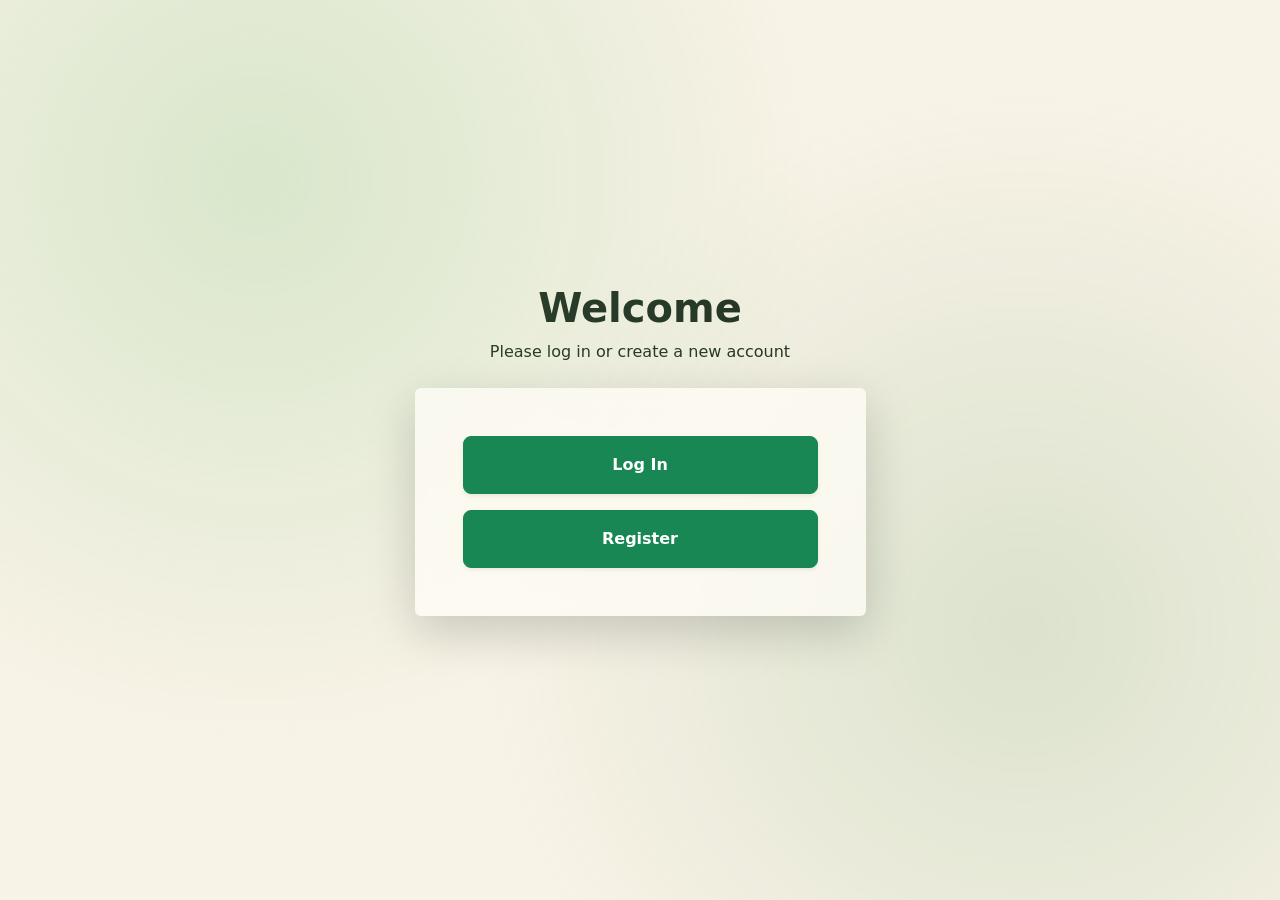
==== commit 0bc8154b: "feat(fe): sync adopted frontend, fix contrast, edit flow, and API errors The deployed ContactManager" ====
--- a/AdminPage.html
+++ b/AdminPage.html
@@ -3,7 +3,7 @@
 <head>
     <meta charset="UTF-8">
     <meta name="viewport" content="width=device-width, initial-scale=1.0">
-    <title>Admin Console — COP 4331 Contacts Manager</title>
+    <title>Admin Page</title>
     <!-- Google Fonts -->
     <link rel="preconnect" href="https://fonts.googleapis.com">
     <link rel="preconnect" href="https://fonts.gstatic.com" crossorigin>
@@ -19,32 +19,27 @@
         document.addEventListener('DOMContentLoaded', function () {
             readCookie();
             checkAdminAccess();
-        }, false);
-    </script>
+        }, false);</script>
 </head>
 <body class="py-4 py-md-5">
     <div class="background-glow"></div>
     <main class="container">
         <div class="row justify-content-center">
-            <div class="col-12 col-md-10 col-lg-9">
+            <div class="col-12 col-md-10 col-lg-8">
 
                 <!-- Header / User Bar -->
                 <div class="d-flex flex-column flex-md-row align-items-center justify-content-between mb-4 pb-3 border-bottom border-secondary-subtle gap-3">
                     <div class="d-flex align-items-center gap-3">
                         <div class="app-icon-wrapper-sm">
-                            <i class="bi bi-shield-lock-fill"></i>
-                        </div>
-                        <div>
-                            <h1 class="h3 fw-bold mb-0">Admin Console</h1>
-                            <small class="text-secondary-contrast">User &amp; account management</small>
-                        </div>
+                            <i class="bi bi-person-lines-fill"></i>
+                        </div>
+                        <h1 id="title" class="h3 fw-bold mb-0">Admin User Page</h1>
                     </div>
 
+                    <!-- Logged In User Info & Logout Button -->
                     <div id="loggedInDiv" class="d-flex align-items-center gap-3 px-3 py-2 rounded-pill" style="background-color: #f8f1e3; border: 1px solid #d8cdb8;">
+
                         <span id="userName" class="small fw-medium text-body"></span>
-                        <a href="ContactManager.html" class="btn btn-sm btn-outline-success rounded-pill px-3">
-                            <i class="bi bi-arrow-left me-1"></i> My Contacts
-                        </a>
                         <button type="button" id="logoutButton" class="buttons btn btn-outline-danger btn-sm rounded-pill px-3" onclick="doLogout();">
                             <i class="bi bi-box-arrow-right me-1"></i> Log Out
                         </button>
@@ -52,190 +47,181 @@
                 </div>
 
                 <!-- Shown until the server confirms admin rights -->
-                <div id="adminAccessResult" class="text-start small fw-semibold mb-3"></div>
-
-                <div id="adminConsole" class="d-none">
-                    <div class="card glass-card shadow-lg border-0 p-4 p-md-5">
-                        <div class="card-body p-0">
-                            <h2 class="h5 fw-bold mb-4 d-flex align-items-center gap-2" style="color: #14532d;">
-                                <i class="bi bi-people" style="color: #14532d;"></i> User Management
-                            </h2>
-
-                            <!-- Search Users -->
-                            <div class="section-card p-4 rounded-4 border mb-4">
-                                <label for="searchUsersValue" class="form-label form-label-contrast small text-uppercase mb-3">
+                <div id="adminAccessResult" class="mb-3"></div>
+
+                <!-- Access UI Card -->
+                <div id="adminConsole" class="card glass-card shadow-lg border-0 p-4 p-md-5 d-none">
+                    <div class="card-body p-0">
+                        <h2 class="h5 fw-bold mb-4 d-flex align-items-center gap-2" style="color: #14532d;">
+                            <i class="bi bi-person-vcard" style="color: #14532d;"></i> Contacts & User Manager
+                        </h2>
+
+
+
+                        <!-- Search Users Section -->
+                        <div class="section-card p-4 rounded-4 border mb-4">
+                            <label for="searchUsersText" class="form-label form-label-contrast small text-uppercase">Search Users</label>
+                            <div class="input-group">
+                                <span class="input-group-text"><i class="bi bi-search text-secondary-contrast"></i></span>
+                                <input type="text" id="searchUsersText" class="form-control" placeholder="Name, login, or user ID" onkeyup="if(event.key === 'Enter') searchUsers();" />
+                                <button type="button" id="searchUsersButton" class="buttons btn btn-success px-4 fw-semibold" onclick="searchUsers();">
                                     Search Users
-                                </label>
-                                <div class="row g-3">
-                                    <div class="col-12">
-                                        <div class="input-group">
-                                            <span class="input-group-text"><i class="bi bi-search text-secondary-contrast"></i></span>
-                                            <input type="text" id="searchUsersValue" class="form-control"
-                                                   placeholder="Name, login, or user ID"
-                                                   onkeyup="if(event.key === 'Enter') searchUsers();" />
-                                            <button type="button" class="buttons btn btn-success px-4 fw-semibold"
-                                                    onclick="searchUsers();">
-                                                Search
-                                            </button>
-                                        </div>
-                                    </div>
-                                </div>
-                                <div class="mt-3 text-start" id="userSearchResult"></div>
-                            </div>
-
-                            <!-- View a user's entries -->
-                            <div class="section-card p-4 rounded-4 border mb-4">
-                                <label class="form-label form-label-contrast small text-uppercase mb-3">
-                                    View a User's Entries
-                                </label>
-                                <div class="row g-3">
-                                    <div class="col-12 col-md-4">
-                                        <label for="viewUserId" class="form-label form-label-contrast small">User ID</label>
-                                        <div class="input-group">
-                                            <span class="input-group-text"><i class="bi bi-person-badge text-secondary-contrast"></i></span>
-                                            <input type="text" id="viewUserId" class="form-control" placeholder="Enter user ID" />
-                                        </div>
-                                    </div>
-                                    <div class="col-12 col-md-8">
-                                        <label for="viewContactsSearch" class="form-label form-label-contrast small">
-                                            Search
-                                        </label>
-                                        <div class="input-group">
-                                            <span class="input-group-text"><i class="bi bi-search text-secondary-contrast"></i></span>
-                                            <input type="text" id="viewContactsSearch" class="form-control"
-                                                   placeholder="Search name, email, phone, or contact ID" />
-                                            <button type="button" class="buttons btn btn-success px-4 fw-semibold"
-                                                    onclick="viewUserContacts();">
-                                                View Entries
-                                            </button>
-                                        </div>
-                                    </div>
-                                </div>
-                                <div class="mt-3 text-start" id="userContactsResult"></div>
-                            </div>
-
-                            <!-- Enable / disable -->
-                            <div class="section-card p-4 rounded-4 border mb-4">
-                                <label class="form-label form-label-contrast small text-uppercase mb-3">
-                                    Enable / Disable a User
-                                </label>
-                                <div class="row g-3">
-                                    <div class="col-12 col-md-4">
-                                        <label for="toggleUserId" class="form-label form-label-contrast small">User ID</label>
-                                        <div class="input-group">
-                                            <span class="input-group-text"><i class="bi bi-person-badge text-secondary-contrast"></i></span>
-                                            <input type="text" id="toggleUserId" class="form-control" placeholder="Enter user ID" />
-                                        </div>
-                                    </div>
-                                    <div class="col-12 col-md-4">
-                                        <label for="toggleUserEnabled" class="form-label form-label-contrast small">Status</label>
-                                        <select id="toggleUserEnabled" class="form-select">
-                                            <option value="">Choose a status</option>
-                                            <option value="1">Enabled</option>
-                                            <option value="0">Disabled</option>
-                                        </select>
-                                    </div>
-                                    <div class="col-12 col-md-4 d-flex align-items-end">
-                                        <button type="button" class="buttons btn btn-warning fw-semibold w-100"
-                                                onclick="toggleUserEnabled();">
-                                            <i class="bi bi-toggle-on me-2"></i> Apply Status
-                                        </button>
-                                    </div>
-                                </div>
-                                <div class="mt-3 text-start" id="userToggleResult"></div>
-                            </div>
-
-                            <!-- Change a user's password -->
-                            <div class="section-card p-4 rounded-4 border mb-4">
-                                <label class="form-label form-label-contrast small text-uppercase mb-3">
-                                    Change a User's Password
-                                </label>
-                                <div class="row g-3">
-                                    <div class="col-12 col-md-4">
-                                        <label for="passwordUserId" class="form-label form-label-contrast small">User ID</label>
-                                        <div class="input-group">
-                                            <span class="input-group-text"><i class="bi bi-person-badge text-secondary-contrast"></i></span>
-                                            <input type="text" id="passwordUserId" class="form-control" placeholder="Enter user ID" />
-                                        </div>
-                                    </div>
-                                    <div class="col-12 col-md-4">
-                                        <label for="newUserPassword" class="form-label form-label-contrast small">New Password</label>
-                                        <div class="input-group">
-                                            <span class="input-group-text"><i class="bi bi-key text-secondary-contrast"></i></span>
-                                            <input type="password" id="newUserPassword" class="form-control" placeholder="Enter new password" />
-                                        </div>
-                                    </div>
-                                    <div class="col-12 col-md-4 d-flex align-items-end">
-                                        <button type="button" class="buttons btn btn-success fw-semibold w-100"
-                                                onclick="changeUserPassword();">
-                                            <i class="bi bi-key me-2"></i> Update Password
-                                        </button>
-                                    </div>
-                                </div>
-                                <div class="mt-3 text-start" id="userPasswordResult"></div>
-                            </div>
-
-                            <!-- Create user / admin -->
-                            <div class="section-card p-4 rounded-4 border">
-                                <label class="form-label form-label-contrast small text-uppercase mb-3">
-                                    Create a User or Admin Account
-                                </label>
-                                <div class="row g-3">
-                                    <div class="col-12 col-md-6">
-                                        <label for="newUserFirstName" class="form-label form-label-contrast small">First Name</label>
-                                        <div class="input-group">
-                                            <span class="input-group-text"><i class="bi bi-person-badge text-secondary-contrast"></i></span>
-                                            <input type="text" id="newUserFirstName" class="form-control" placeholder="Enter first name" />
-                                        </div>
-                                    </div>
-                                    <div class="col-12 col-md-6">
-                                        <label for="newUserLastName" class="form-label form-label-contrast small">Last Name</label>
-                                        <div class="input-group">
-                                            <span class="input-group-text"><i class="bi bi-person-badge text-secondary-contrast"></i></span>
-                                            <input type="text" id="newUserLastName" class="form-control" placeholder="Enter last name" />
-                                        </div>
-                                    </div>
-                                    <div class="col-12 col-md-6">
-                                        <label for="newUserLogin" class="form-label form-label-contrast small">Username</label>
-                                        <div class="input-group">
-                                            <span class="input-group-text"><i class="bi bi-person-lines-fill text-secondary-contrast"></i></span>
-                                            <input type="text" id="newUserLogin" class="form-control" placeholder="Enter login" />
-                                        </div>
-                                    </div>
-                                    <div class="col-12 col-md-6">
-                                        <label for="newUserAccountPassword" class="form-label form-label-contrast small">Password</label>
-                                        <div class="input-group">
-                                            <span class="input-group-text"><i class="bi bi-lock text-secondary-contrast"></i></span>
-                                            <input type="password" id="newUserAccountPassword" class="form-control" placeholder="Enter password" />
-                                        </div>
-                                    </div>
-                                    <div class="col-12 col-md-6">
-                                        <div class="form-check mt-2">
-                                            <input class="form-check-input" type="checkbox" id="newUserIsAdmin" />
-                                            <label class="form-check-label" for="newUserIsAdmin">
-                                                Grant Admin privileges
-                                            </label>
-                                        </div>
-                                    </div>
-                                    <div class="col-12 col-md-6">
-                                        <div class="form-check mt-2">
-                                            <input class="form-check-input" type="checkbox" id="newUserIsEnabled" checked />
-                                            <label class="form-check-label" for="newUserIsEnabled">
-                                                Account is enabled
-                                            </label>
-                                        </div>
-                                    </div>
-                                    <div class="col-12">
-                                        <button type="button" class="buttons btn btn-success px-4 fw-semibold w-100"
-                                                onclick="createAdminUser();">
-                                            <i class="bi bi-person-add me-2"></i> Create Account
-                                        </button>
-                                    </div>
-                                </div>
-                                <div class="mt-3 text-start" id="createUserResult"></div>
-                            </div>
-
-                        </div>
+                                </button>
+                            </div>
+                            <div class="mt-3">
+                                <div id="userList" class="mt-2 d-flex flex-wrap gap-2"></div>
+                                <span id="userToggleResult" class="small fw-semibold"></span>
+                            </div>
+                        </div>
+
+
+
+
+                        <!-- Search Contacts Section -->
+                        <div class="section-card p-4 rounded-4 border mb-4">
+                            <label for="adminContactsSearch" class="form-label form-label-contrast small text-uppercase">User Entries</label>
+                            <div class="input-group">
+                                <span class="input-group-text"><i class="bi bi-search text-secondary-contrast"></i></span>
+                                <input type="text" id="adminContactsSearch" class="form-control" placeholder="Search this user's name, email, phone, or contact ID" />
+                                <button type="button" class="buttons btn btn-success px-4 fw-semibold" onclick="adminSearchContacts(this);">
+                                    Search
+                                </button>
+                            </div>
+                            <div class="mt-3">
+                                <div id="contactSearchResultAdmin" class="mt-2 d-flex flex-wrap gap-2"></div>
+                            </div>
+                        </div>
+
+
+
+                        <!-- Update Password Section -->
+                        <div class="section-card p-4 rounded-4 border mb-4">
+                            <label for="newPW" class="form-label form-label-contrast small text-uppercase mb-3">
+                                Change a User's Password
+                            </label>
+
+                            <p class="small mb-3">
+                                Enter the new password below, then press the key icon on the user you want
+                                to change it for.
+                            </p>
+
+                            <div class="row g-3">
+
+                                <!-- New password -->
+                                <div class="col-md-6">
+                                    <label for="newPW" class="form-label form-label-contrast small">
+                                        New Password
+                                    </label>
+
+                                    <div class="input-group">
+                                        <span class="input-group-text"><i class="bi bi-key text-secondary-contrast"></i></span>
+                                        <input type="password" id="newPW" class="form-control" placeholder="Enter new password" />
+                                    </div>
+                                </div>
+
+                            </div>
+
+                            <div class="mt-3 text-start">
+                                <span id="passwordUpdateResult" class="small fw-semibold"></span>
+                            </div>
+                        </div>
+
+
+
+                        <!-- Create User Section -->
+                        <div class="section-card p-4 rounded-4 border">
+                            <label class="form-label form-label-contrast small text-uppercase mb-3">
+                                Create New User
+                            </label>
+
+                            <div class="row g-3">
+
+                                <!-- First Name -->
+                                <div class="mb-4">
+                                    <label for="userFirstName" class="form-label form-label-contrast small">First Name</label>
+                                    <div class="input-group">
+                                        <span class="input-group-text"><i class="bi bi-person-badge text-secondary-contrast"></i></span>
+                                        <input type="text" id="userFirstName" class="form-control" placeholder="Enter first name" required />
+                                    </div>
+                                </div>
+
+
+
+
+                                <!-- Last Name -->
+                                <div class="mb-4">
+                                    <label for="userLastName" class="form-label form-label-contrast small">Last Name</label>
+                                    <div class="input-group">
+                                        <span class="input-group-text"><i class="bi bi-person-badge-fill text-secondary-contrast"></i></span>
+                                        <input type="text" id="userLastName" class="form-control" placeholder="Enter last name" required />
+                                    </div>
+                                </div>
+
+
+                                <!-- Username -->
+                                <div class="mb-4">
+                                    <label for="userUserName" class="form-label form-label-contrast small">Username</label>
+                                    <div class="input-group">
+                                        <span class="input-group-text"><i class="bi bi-person-vcard text-secondary-contrast"></i></span>
+                                        <input type="text" id="userUserName" class="form-control" placeholder="Enter username" required />
+                                    </div>
+                                </div>
+
+
+                                <!-- Password -->
+                                <div class="mb-4">
+                                    <label for="userPW" class="form-label form-label-contrast small">Password</label>
+                                    <div class="input-group">
+                                        <span class="input-group-text"><i class="bi bi-lock-fill text-secondary-contrast"></i></span>
+                                        <input type="password" id="userPW" class="form-control" placeholder="Enter password" required />
+                                    </div>
+                                </div>
+
+
+
+                                <!-- Admin Status -->
+                                <div class="mb-4">
+                                    <label for="adminStatus" class="form-label form-label-contrast small">Role</label>
+                                    <select id="adminStatus" class="form-select">
+                                        <option value="0">User</option>
+                                        <option value="1">Admin</option>
+                                    </select>
+                                </div>
+
+
+
+                                <!-- Enabled Status -->
+                                <div class="mb-4">
+                                    <label for="enabledStatus" class="form-label form-label-contrast small">Status</label>
+                                    <select id="enabledStatus" class="form-select">
+                                        <option value="1">Enabled</option>
+                                        <option value="0">Disabled</option>
+                                    </select>
+                                </div>
+
+
+
+
+
+                                <!-- Create User Button -->
+                                <div class="col-12">
+                                    <button type="button" id="createUserButton" class="buttons btn btn-success px-4 fw-semibold w-100" onclick="addUser();">
+                                        <i class="bi bi-person-add me-2"></i>
+                                        Add User
+                                    </button>
+                                </div>
+                            </div>
+
+                            <div class="mt-3 text-start">
+                                <span id="userAddResult" class="small fw-semibold"></span>
+                            </div>
+                        </div>
+
+
+
+
+
+
                     </div>
                 </div>
 
